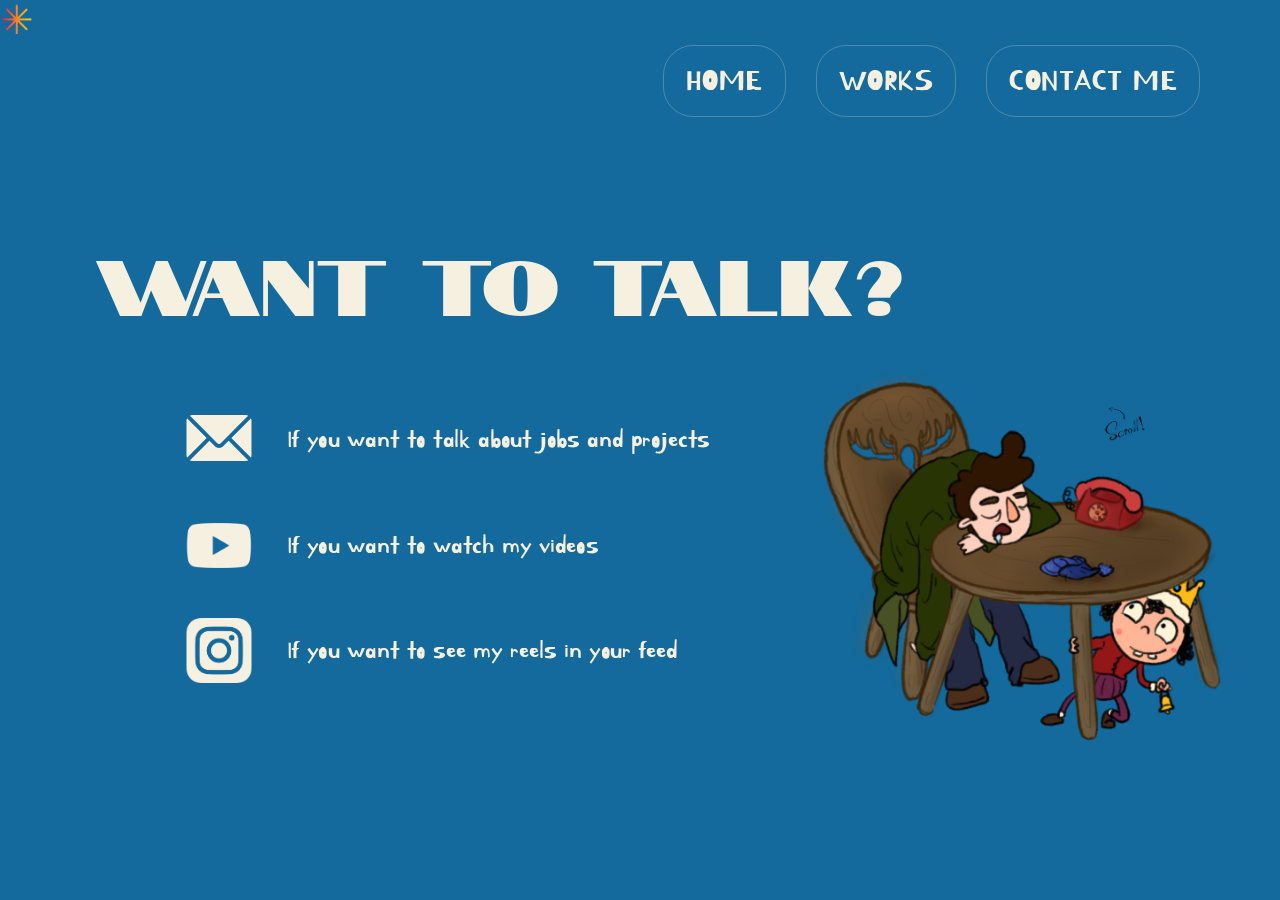
==== contact.html @ eb5c4a9a "PHONEupdate_contact13" ====
<!DOCTYPE html>
<html lang="it">
<head>
    <meta charset="UTF-8">
    <meta name="viewport" content="width=device-width, initial-scale=1.0">
    <title>Contact — Portfolio</title>

    <link rel="stylesheet" href="css/style.css">
    <link href="https://fonts.googleapis.com/css2?family=Notable&family=Kirang+Haerang&display=swap" rel="stylesheet">

    <style>
        body {
            background-color: #146a9c !important;
            color: #f5f0df;
            margin: 0;
            min-height: 100vh;
        }

        .contact-title-container {
            position: absolute;
            top: 15%;
            left: 39%;
            width: 100%;
            transform: translate(-50%, -50%);
            z-index: 5;
        }

        .contact-title {
            position: relative;
            margin: 0;
            width: 100%;
            padding: 0 20px;
            box-sizing: border-box;
            font-family: 'Notable', sans-serif;
            font-size: clamp(54px, 16vw, 156px);
            font-weight: 400;
            line-height: 1.1;
            color: #f5f0df;
            text-align: center;
        }

        body:has(.contact-title-container) #contact-scroll-prompt {
            position: absolute !important;
            left: 58% !important;
            top: 120% !important;
            right: auto !important;
            bottom: auto !important;
            transform: translate(0, 0) !important;
            animation: none !important;
            opacity: 1 !important;
        }

        #phone-animation {
            position: absolute;
            top: 24%;
            left: 48%;
            width: 1700px;
            height: auto;
            z-index: 1;
            pointer-events: none;
        }

        #phone-animation img {
            display: block;
            width: 100%;
            height: auto;
        }

        .contact-list {
            position: absolute;
            top: 41%;
            left: 35%;
            transform: translateX(-50%);
            display: flex;
            flex-direction: column;
            gap: 80px;
            width: fit-content;
            max-width: calc(100% - 40px);
        }

        .contact-item {
            display: flex;
            align-items: center;
            gap: 70px;
            color: #f5f0df;
        }

        .contact-item a {
            display: flex;
            flex-shrink: 0;
            text-decoration: none;
        }

        .contact-item img {
            width: 130px;
            height: 130px;
            object-fit: contain;
            flex-shrink: 0;
            transition: transform 0.2s ease;
        }

        .contact-item a:hover img,
        .contact-item button:hover img {
            transform: scale(1.15);
        }

        .contact-item p {
            margin: 0;
            font-family: 'Kirang Haerang', sans-serif;
            font-size: clamp(42px, 4vw, 66px);
            color: #f5f0df;
        }

        #email-trigger {
            cursor: pointer;
            background: none;
            border: none;
            padding: 0;
            color: inherit;
            font: inherit;
        }

        /* Popup email */
        .email-popup {
            position: fixed;
            top: 50%;
            left: 50%;
            transform: translate(-50%, -50%) scale(0.95);
            width: min(420px, calc(100vw - 40px));
            box-sizing: border-box;
            padding: 28px;
            background: #f5f0df;
            color: #146a9c;
            border: 3px solid #146a9c;
            box-shadow: 8px 8px 0 rgba(0, 0, 0, 0.2);
            z-index: 10000;
            opacity: 0;
            visibility: hidden;
            pointer-events: none;
            transition:
                opacity 0.2s ease,
                transform 0.2s ease,
                visibility 0.2s ease;
        }

        .email-popup.is-open {
            opacity: 1;
            visibility: visible;
            pointer-events: auto;
            transform: translate(-50%, -50%) scale(1);
        }

        .email-popup h2 {
            margin: 0 0 18px;
            font-family: 'Notable', sans-serif;
            font-size: 25px;
            font-weight: 400;
        }

        .email-address {
            display: block;
            margin-bottom: 22px;
            font-family: monospace;
            font-size: clamp(14px, 3.5vw, 17px);
            overflow-wrap: anywhere;
            user-select: text;
        }

        .email-popup-actions {
            display: flex;
            align-items: center;
            gap: 12px;
        }

        .email-copy-button,
        .email-close-button {
            border: 2px solid #146a9c;
            padding: 10px 15px;
            font-family: 'Kirang Haerang', sans-serif;
            font-size: 20px;
            cursor: pointer;
            transition:
                background-color 0.15s ease,
                color 0.15s ease;
        }

        .email-copy-button {
            background: #146a9c;
            color: #f5f0df;
        }

        .email-copy-button:hover {
            background: #f5f0df;
            color: #146a9c;
        }

        .email-close-button {
            background: transparent;
            color: #146a9c;
        }

        .email-close-button:hover {
            background: #146a9c;
            color: #f5f0df;
        }

        .email-copy-status {
            min-height: 20px;
            margin: 14px 0 0;
            font-family: monospace;
            font-size: 12px;
        }

        .email-popup-backdrop {
            position: fixed;
            inset: 0;
            z-index: 9999;
            background: rgba(0, 0, 0, 0.25);
            opacity: 0;
            visibility: hidden;
            pointer-events: none;
            transition:
                opacity 0.2s ease,
                visibility 0.2s ease;
        }

        .email-popup-backdrop.is-open {
            opacity: 1;
            visibility: visible;
            pointer-events: auto;
        }

        /* Selezione del testo */
        * {
            -webkit-user-select: none;
            -moz-user-select: none;
            -ms-user-select: none;
            user-select: none;
        }

        .email-address {
            -webkit-user-select: text;
            -moz-user-select: text;
            -ms-user-select: text;
            user-select: text;
        }

        img {
            -webkit-user-drag: none;
            user-drag: none;
        }

        @media (hover: none), (pointer: coarse) {
            #custom-cursor {
                display: none !important;
            }
        }

        /* MOBILE */
        @media (max-width: 600px) {
            /* Banda indipendente: copre tutta la larghezza dello schermo */
            .mobile-nav-band {
                display: block;
                position: fixed;
                top: 0;
                left: 0;
                width: 100%;
                height: 90px;
                background-color: #146a9c;
                z-index: 999;
                pointer-events: none;
            }

            /* Menu fisso, centrato e leggermente ingrandito */
            .navigation {
                position: fixed;
                top: 16px;
                left: 50%;
                transform: translateX(-50%);
                display: flex;
                justify-content: center;
                align-items: center;
                gap: 10px;
                width: max-content;
                max-width: calc(100% - 20px);
                padding: 4px;
                z-index: 1000;
            }

            .navigation a {
                white-space: nowrap;
                font-size: 1.08em;
                padding: 8px 12px;
            }

            #camera {
                position: relative;
                width: 100%;
                height: auto;
                min-height: 100svh;
                overflow: visible;
                transform: none;
            }

            #scene {
                position: relative;
                width: 100%;
                height: auto;
                min-height: 100svh;
                left: auto;
                top: auto;
                margin: 0;
                transform: none;
                transform-origin: top center;
                overflow: visible;
            }

            #scene main {
                position: relative;
                display: flex;
                flex-direction: column;
                align-items: center;
                width: 100%;
                min-height: 100svh;
                padding-top: 125px;
                box-sizing: border-box;
            }

            .contact-title-container,
            #scene .contact-title-container {
                position: relative;
                top: auto;
                left: auto;
                width: 100%;
                margin: 0;
                transform: none;
                text-align: center;
                box-sizing: border-box;
            }

            .contact-title,
            #scene .contact-title {
                width: 100%;
                margin: 0;
                padding: 0 8px;
                font-size: clamp(58px, 13vw, 82px);
                line-height: 1;
                text-align: center;
                overflow-wrap: anywhere;
                box-sizing: border-box;
            }

            #contact-scroll-prompt {
                display: none !important;
            }

            /* Telefono ingrandito */
            #phone-animation,
            #scene #phone-animation {
                position: relative;
                top: auto;
                left: auto;
                display: block;
                width: 130%;
                max-width: none;
                height: auto;
                margin: 65px auto 20px;
                transform: none;
                pointer-events: auto;
                cursor: pointer;
                z-index: 2;
                flex-shrink: 0;
            }

            #phone-animation img {
                display: block;
                width: 100%;
                height: auto;
            }

            /* Lista dei contatti */
            .contact-list,
            #scene .contact-list {
                position: relative;
                top: auto;
                left: auto;
                right: auto;
                display: flex;
                flex-direction: column;
                align-items: center;
                justify-content: center;
                gap: 85px;
                width: 100%;
                max-width: none;
                margin: 0;
                padding: 55px 16px 100px;
                transform: none;
                text-align: center;
                box-sizing: border-box;
            }

            .contact-list .contact-item,
            #scene .contact-list .contact-item {
                position: relative;
                left: auto;
                right: auto;
                display: flex;
                flex-direction: column;
                align-items: center;
                justify-content: flex-start;
                gap: 22px;
                width: 100%;
                max-width: 100%;
                margin: 0;
                padding: 0;
                transform: none;
                text-align: center;
                box-sizing: border-box;
            }

            .contact-list .contact-item > a,
            .contact-list .contact-item > button,
            #scene .contact-list .contact-item > a,
            #scene .contact-list .contact-item > button {
                position: relative;
                left: auto;
                right: auto;
                display: flex;
                align-items: center;
                justify-content: center;
                width: auto;
                margin: 0 auto;
                padding: 0;
                transform: none;
                flex-shrink: 0;
            }

            /* Icone leggermente ridotte */
            .contact-list .contact-item img,
            #scene .contact-list .contact-item img {
                display: block;
                width: 170px;
                height: 170px;
                max-width: 55vw;
                margin: 0 auto;
                object-fit: contain;
                flex-shrink: 0;
            }

            .contact-list .contact-item p,
            #scene .contact-list .contact-item p {
                position: relative;
                left: auto;
                right: auto;
                display: block;
                width: 100%;
                max-width: 520px;
                margin: 0 auto;
                padding: 0;
                transform: none;
                font-family: 'Kirang Haerang', sans-serif;
                font-size: clamp(40px, 9.5vw, 56px);
                line-height: 1.1;
                text-align: center;
                overflow-wrap: anywhere;
                box-sizing: border-box;
            }

            /* Popup: dimensioni mantenute */
            .email-popup {
                width: min(420px, calc(100vw - 40px));
                padding: 28px;
            }

            .email-popup h2 {
                font-size: 25px;
            }

            .email-copy-button,
            .email-close-button {
                font-size: 20px;
                padding: 10px 15px;
            }

            #custom-cursor {
                display: none !important;
            }
        }

        /* La banda non deve comparire su desktop */
        @media (min-width: 601px) {
            .mobile-nav-band {
                display: none;
            }
        }
    </style>
</head>

<body>
    <div id="camera">
        <div id="scene">
            <main>
                <div class="contact-title-container">
                    <h1 class="contact-title">WANT TO TALK?</h1>

                    <div class="scroll-prompt" id="contact-scroll-prompt">
                        <img src="assets/Scroll/Frame_1.webp" alt="" class="scroll-frame frame-one">
                        <img src="assets/Scroll/Frame_2.webp" alt="" class="scroll-frame frame-two">
                    </div>
                </div>

                <div id="phone-animation">
                    <img src="assets/Phone/Idle/PhoneIdle_01.png" alt="">
                </div>

                <div class="contact-list">
                    <div class="contact-item">
                        <button
                            type="button"
                            id="email-trigger"
                            aria-label="Mostra indirizzo email"
                            aria-haspopup="dialog"
                            aria-controls="email-popup"
                            aria-expanded="false">
                            <img src="images/contact-1.png" alt="Email per lavori e progetti">
                        </button>
                        <p>If you want to talk about jobs and projects</p>
                    </div>

                    <div class="contact-item">
                        <a href="https://www.youtube.com/@humpfrr"
                           target="_blank"
                           rel="noopener noreferrer">
                            <img src="images/contact-2.png" alt="Video">
                        </a>
                        <p>If you want to watch my videos</p>
                    </div>

                    <div class="contact-item">
                        <a href="https://www.instagram.com/humpfrr/"
                           target="_blank"
                           rel="noopener noreferrer">
                            <img src="images/contact-3.png" alt="Reel sui social">
                        </a>
                        <p>If you want to see my reels in your feed</p>
                    </div>
                </div>
            </main>
        </div>
    </div>

    <!-- Sfondo popup -->
    <div class="email-popup-backdrop" id="email-popup-backdrop"></div>

    <!-- Popup email -->
    <section
        class="email-popup"
        id="email-popup"
        role="dialog"
        aria-modal="true"
        aria-labelledby="email-popup-title"
        aria-hidden="true">

        <h2 id="email-popup-title">GET IN TOUCH</h2>

        <span class="email-address" id="email-address">
            cacciapuoti.luke@gmail.com
        </span>

        <div class="email-popup-actions">
            <button type="button" class="email-copy-button" id="email-copy-button">
                COPY
            </button>

            <button type="button" class="email-close-button" id="email-close-button">
                CLOSE
            </button>
        </div>

        <p class="email-copy-status" id="email-copy-status" aria-live="polite"></p>
    </section>

    <!-- Banda mobile indipendente dal menu -->
    <div class="mobile-nav-band" aria-hidden="true"></div>

    <nav class="navigation">
        <a href="index.html">HOME</a>
        <a href="works.html">WORKS</a>
        <a href="contact.html">CONTACT ME</a>
    </nav>

    <div id="custom-cursor" aria-hidden="true">✳</div>

    <script src="./custom-cursor.js"></script>
    <script src="click-sparks.js"></script>
    <script src="js/camera.js"></script>

    <script>
        /* Popup email */
        const emailTrigger = document.querySelector('#email-trigger');
        const emailPopup = document.querySelector('#email-popup');
        const emailBackdrop = document.querySelector('#email-popup-backdrop');
        const emailCopyButton = document.querySelector('#email-copy-button');
        const emailCloseButton = document.querySelector('#email-close-button');
        const emailAddress = document.querySelector('#email-address');
        const emailCopyStatus = document.querySelector('#email-copy-status');

        function openEmailPopup() {
            emailPopup.classList.add('is-open');
            emailBackdrop.classList.add('is-open');

            emailPopup.setAttribute('aria-hidden', 'false');
            emailTrigger.setAttribute('aria-expanded', 'true');

            emailCopyStatus.textContent = '';
            emailCopyButton.focus();
        }

        function closeEmailPopup() {
            emailPopup.classList.remove('is-open');
            emailBackdrop.classList.remove('is-open');

            emailPopup.setAttribute('aria-hidden', 'true');
            emailTrigger.setAttribute('aria-expanded', 'false');

            emailTrigger.focus();
        }

        async function copyEmailAddress() {
            const email = emailAddress.textContent.trim();

            try {
                await navigator.clipboard.writeText(email);
                emailCopyStatus.textContent = 'Email copied!';
            } catch (error) {
                const temporaryInput = document.createElement('textarea');

                temporaryInput.value = email;
                temporaryInput.setAttribute('readonly', '');
                temporaryInput.style.position = 'fixed';
                temporaryInput.style.opacity = '0';

                document.body.appendChild(temporaryInput);
                temporaryInput.select();

                const copied = document.execCommand('copy');
                temporaryInput.remove();

                emailCopyStatus.textContent = copied
                    ? 'Email copied!'
                    : 'Copy failed. Select the email and copy it manually.';
            }
        }

        emailTrigger.addEventListener('click', openEmailPopup);
        emailCloseButton.addEventListener('click', closeEmailPopup);
        emailBackdrop.addEventListener('click', closeEmailPopup);
        emailCopyButton.addEventListener('click', copyEmailAddress);

        document.addEventListener('keydown', event => {
            if (
                event.key === 'Escape' &&
                emailPopup.classList.contains('is-open')
            ) {
                closeEmailPopup();
            }
        });

        /* Animazione telefono */
        const phoneImage = document.querySelector('#phone-animation img');

        const idleFrameCount = 20;
        const scrollFrameCount = 129;
        const idleFrameDuration = 80;
        const scrollFrameDuration = 40;

        let currentIdleFrame = 0;
        let idleInterval = null;
        let scrollInterval = null;

        const idleFrames = [];
        const scrollFrames = [];

        /* Precarica i frame idle */
        for (let i = 1; i <= idleFrameCount; i++) {
            const frame = new Image();
            const frameNumber = String(i).padStart(2, '0');

            frame.src = `assets/Phone/Idle/PhoneIdle_${frameNumber}.png`;
            idleFrames.push(frame);
        }

        /* Precarica i frame scroll */
        for (let i = 1; i <= scrollFrameCount; i++) {
            const frame = new Image();
            const frameNumber = String(i).padStart(3, '0');

            frame.src = `assets/Phone/Scroll/PhoneScroll_${frameNumber}.png`;
            scrollFrames.push(frame);
        }

        function startIdleAnimation() {
            clearInterval(idleInterval);

            currentIdleFrame = 0;
            phoneImage.src = idleFrames[currentIdleFrame].src;

            currentIdleFrame++;

            idleInterval = setInterval(() => {
                phoneImage.src = idleFrames[currentIdleFrame].src;

                currentIdleFrame =
                    (currentIdleFrame + 1) % idleFrameCount;
            }, idleFrameDuration);
        }

        function startScrollAnimation() {
            if (scrollInterval !== null) return;

            clearInterval(idleInterval);
            idleInterval = null;

            let currentScrollFrame = 0;

            phoneImage.src = scrollFrames[currentScrollFrame].src;
            currentScrollFrame++;

            scrollInterval = setInterval(() => {
                if (currentScrollFrame >= scrollFrameCount) {
                    clearInterval(scrollInterval);
                    scrollInterval = null;

                    startIdleAnimation();
                    return;
                }

                phoneImage.src = scrollFrames[currentScrollFrame].src;
                currentScrollFrame++;
            }, scrollFrameDuration);
        }

        /* Il tocco sul telefono avvia l'animazione scroll */
        phoneImage.parentElement.addEventListener('click', () => {
            if (scrollInterval === null) {
                startScrollAnimation();
            }
        });

        /* La rotella avvia l'animazione scroll */
        window.addEventListener('wheel', () => {
            if (scrollInterval === null) {
                startScrollAnimation();
            }
        }, { passive: true });

        /* Avvia idle dopo il caricamento dei frame */
        Promise.all(
            [...idleFrames, ...scrollFrames].map(frame => {
                if (frame.complete && frame.naturalWidth > 0) {
                    return Promise.resolve();
                }

                return new Promise(resolve => {
                    frame.onload = resolve;
                    frame.onerror = resolve;
                });
            })
        ).then(() => {
            if (scrollInterval === null) {
                startIdleAnimation();
            }
        });
    </script>
</body>
</html>
---- css/style.css ----
@import url('https://fonts.googleapis.com/css2?family=DM+Mono:wght@400;500&family=Space+Grotesk:wght@400;500;600;700&display=swap');
@import url('https://fonts.googleapis.com/css2?family=Notable&display=swap');
@import url('https://fonts.googleapis.com/css2?family=DM+Mono:wght@400;500&family=Kirang+Haerang&family=Notable&family=Space+Grotesk:wght@400;500;600;700&display=swap');

:root {
    --background: #f3f0e8;
    --text: #f5f0df;
    --accent: #146a9c;
    --line: rgba(245, 240, 223, 0.25);
    --name-size: clamp(120px, 11vw, 360px);
}

* {
    margin: 0;
    padding: 0;
    box-sizing: border-box;
}

body {
    background: #146a9c !important;
    color: var(--text);
    font-family: 'Space Grotesk', sans-serif;
    min-height: 100vh;
    overflow-x: hidden;
}

/* Menu */

.navigation {
    position: fixed;
    top: 45px;
    right: 80px;
    display: flex;
    justify-content: flex-end;
    align-items: center;
    gap: 30px;
    z-index: 10;
}

.navigation a {
    display: inline-block;
    color: var(--text);
    text-decoration: none;
    font-family: 'Kirang Haerang', cursive;
    font-size: 32px;
    text-transform: uppercase;
    letter-spacing: 0.5px;
    padding: 15px 22px;
    border: 1px solid var(--line);
    border-radius: 30px;
    transition: background-color 0.2s, color 0.2s;
}

.navigation a:hover {
    background: var(--text);
    color: #146a9c;
}

/* Home layout */

.hero {
    min-height: 100svh;
    position: relative;
    display: grid;
    grid-template-columns: minmax(0, auto) 180px;
    align-content: center;
    align-items: end;
    justify-content: start;
    gap: 35px;
    padding: 160px 5% 110px;
}

.hero h1 {
    font-size: var(--name-size);
    font-weight: 700;
    letter-spacing: -0.02em;
    line-height: 0.8;
    text-transform: uppercase;
    position: relative;
    z-index: 1;
}

.tagline {
    font-family: 'Kirang Haerang', cursive;
    max-width: 320px;
    font-size: 42px;
    font-weight: 500;
    line-height: 1.3;
    padding-bottom: 5px;
    position: relative;
    top: 230px;
    font-style: italic;
}

/* Decorative elements */

.hero::before {
    font-family: 'Kirang Haerang', cursive;
    content: "2D ANIMATION  /  STORYBOARD";
    position: absolute;
    top: 470px;
    left: 5.5%;
    font-family: 'DM Mono', monospace;
    font-size: 48px;
    letter-spacing: 1px;
}

/* Mobile */

@media (max-width: 700px) {
    .navigation {
        top: 25px;
        left: 5%;
        right: 5%;
        justify-content: flex-start;
        gap: 6px;
    }

    .navigation a {
        padding: 10px 12px;
        font-size: 10px;
    }

    .hero {
        grid-template-columns: 1fr;
        align-content: center;
        align-items: start;
        gap: 25px;
        padding: 140px 5% 100px;
    }

    .hero h1 {
        font-size: clamp(60px, 11vw, 180px);
        letter-spacing: -0.02em;
        overflow-wrap: anywhere;
    }

    .tagline {
        font-size: 16px;
        margin-left: 5px;
    }

    .hero::before {
        top: 100px;
        font-size: 16px;
    }

    .hero::after {
        bottom: 60px;
    }

    body::after {
        bottom: 25px;
        font-size: 9px;
    }
}

/* Entrance animations */

body {
    animation: backgroundFade 0.8s ease both;
}

.tagline {
    opacity: 0;
    animation: fadeInUp 0.8s ease 1.3s both;
}

.hero::before {
    opacity: 0;
    animation: fadeIn 0.8s ease 1.6s both;
}

.hero::after {
    transform: scaleX(0);
    transform-origin: left;
    animation: lineReveal 0.8s ease 2s both;
}

/* Animation definitions */

@keyframes backgroundFade {
    from {
        background-color: transparent;
    }
    to {
        background-color: var(--background);
    }
}

@keyframes fadeIn {
    from {
        opacity: 0;
    }
    to {
        opacity: 1;
    }
}

@keyframes fadeInUp {
    from {
        opacity: 0;
        transform: translateY(20px);
    }
    to {
        opacity: 1;
        transform: translateY(0);
    }
}

@keyframes lineReveal {
    from {
        transform: scaleX(0);
    }
    to {
        transform: scaleX(1);
    }
}

/* Accessibility: reduce motion if requested */

@media (prefers-reduced-motion: reduce) {
    body,
    .hero h1,
    .tagline,
    .navigation,
    .hero::before,
    .hero::after {
        animation: none;
        opacity: 1;
        transform: none;
    }
}

/* Layered name animation */

.name-stack {
    position: relative;
    width: fit-content;
    animation: nameBlockEnter 0.8s ease-in both;
}

@keyframes nameBlockEnter {
    from {
        transform: translate(-8px, 8px);
    }
    to {
        transform: translate(0, 0);
    }
}

/* Original name */

.hero .name-stack .original-name {
    font-family: 'Notable', sans-serif;
    position: relative;
    z-index: 5;
    opacity: 0;
    animation: originalAppear 0.8s ease 0.5s both;
}

/* Copies */

.name-copy {
    font-family: 'Notable', sans-serif;
    position: absolute;
    left: 0;
    bottom: 0;
    width: max-content;
    font-size: var(--name-size);
    font-weight: 700;
    letter-spacing: -0.02em;
    line-height: 0.8;
    text-transform: uppercase;
    white-space: normal;
    pointer-events: none;
    opacity: 0;
    animation:
        copyAppear 0.8s ease 0.8s both,
        copiesDisappear 0.8s ease 2.2s forwards;
}

.copy-3 {
    z-index: 3;
    transform: translate(-32px, 32px);
    animation-delay: 0.1s, 0.7s;
    --copy-opacity: 0.25;
    color: #4d91b5;
}

.copy-4 {
    z-index: 4;
    transform: translate(-16px, 16px);
    animation-delay: 0.3s, 0.9s;
    --copy-opacity: 0.55;
    color: #a4c6d8;
}

@keyframes copyAppear {
    from {
        opacity: 0;
    }
    to {
        opacity: var(--copy-opacity);
    }
}

@keyframes originalAppear {
    from {
        opacity: 0;
    }
    to {
        opacity: 1;
    }
}

@keyframes copiesDisappear {
    to {
        opacity: 0;
    }
}



/* Tempi delle animazioni: modificabili */

:root {
    /* Durata di un giro completo */
    --restart-grande: 100s;
    --restart-medio: 80s;
    --restart-piccolo: 65s;

    /* Ritardo iniziale prima della prima rotazione */
    --ritardo-grande: 3s;
    --ritardo-medio: 8s;
    --ritardo-piccolo: 5s;

    /* Tempo prima del riavvio forzato */
    --timer-grande: 74s;
    --timer-medio: 80s;
    --timer-piccolo: 65s;

}

/* Cerchi sfondo */

.circles-background {
    position: fixed;
    inset: 0;
    overflow: hidden;
    pointer-events: none;
    z-index: 0;
}

/* Contenitori */

.circle-entry {
    position: absolute;
    inset: 0;
    pointer-events: none;
}

/* Cerchio grande: parte dal basso a sinistra */

.circle-large {
    position: absolute;
    left: 0;
    bottom: 0;
    width: 30vmax;
    aspect-ratio: 1;
    border-radius: 50%;

    transform-origin: 70% -100%;

    background: #ffb24ec9;

    animation: rotateLarge var(--restart-grande) linear
        var(--ritardo-grande) infinite;
}

/* Cerchio medio: parte dall'alto */

.circle-medium {
    position: absolute;
    left: 0;
    bottom: 0;
    width: 28vmax;
    aspect-ratio: 1;
    border-radius: 50%;
    transform-origin: -30% 60%;
    background: #7fe962a1;

    animation: rotateMedium var(--restart-medio) linear
        var(--ritardo-medio) infinite;
}

/* Cerchio piccolo: parte dall'alto a destra */

.circle-small {
    position: absolute;
    left: 0;
    bottom: 0;
    width: 20vmax;
    aspect-ratio: 1;
    border-radius: 50%;
    transform-origin: 40% 130%;
    background: #ff83d4a2;

    animation: rotateSmall var(--restart-piccolo) linear
        var(--ritardo-piccolo) infinite;
}

/* Posizioni iniziali + parallasse */

.entry-large {
    transform: translate(
        calc(0vw + var(--parallax-x, 0px)),
        calc(100vh + var(--parallax-y, 0px))
    );
}

.entry-medium {
    transform: translate(
        calc(0px + var(--parallax-x, 0px)),
        calc(-100vh + var(--parallax-y, 0px))
    );
}

.entry-small {
    transform: translate(
        calc(90vw + var(--parallax-x, 0px)),
        calc(-90vh + var(--parallax-y, 0px))
    );
}

/* Rotazioni continue */

@keyframes rotateLarge {
    from { transform: rotate(0deg); }
    to   { transform: rotate(-360deg); }
}

@keyframes rotateMedium {
    from { transform: rotate(0deg); }
    to   { transform: rotate(360deg); }
}

@keyframes rotateSmall {
    from { transform: rotate(0deg); }
    to   { transform: rotate(360deg); }
}

/* Contenuti in primo piano */

.navigation {
    position: fixed;
    z-index: 10;
}

.hero {
    position: relative;
    z-index: 1;
}

/* Movimento ridotto */

@media (prefers-reduced-motion: reduce) {
    .circle-large,
    .circle-medium,
    .circle-small {
        animation: none;
    }
}

.hero::before {
    font-family: 'Kirang Haerang', cursive;
}


/* Profondità e ombre in Overlay */

.circle-large,
.circle-medium,
.circle-small {
    isolation: isolate;
}

/* Livello dedicato alle ombre */
.circle-large::after,
.circle-medium::after,
.circle-small::after {
    content: "";
    position: absolute;
    inset: 0;
    border-radius: 50%;
    pointer-events: none;
    box-shadow:
        inset 0 0 70px 30px rgba(0, 0, 0, 0.38),
        inset 0 0 18px 6px rgba(0, 0, 0, 0.22);
    mix-blend-mode: overlay;
}

/* CERCHIO GRANDE — wireframe sferico */
.circle-large {
      background-image:
        /* Meridiani */
        repeating-radial-gradient(
            ellipse 50% 100% at 50% 50%,
            transparent 0,
            transparent 18px,
            rgba(255, 255, 255, 0.2) 19px,
            transparent 20px
        ),
        /* Paralleli */
        repeating-radial-gradient(
            ellipse 100% 50% at 50% 50%,
            transparent 0,
            transparent 18px,
            rgba(255, 255, 255, 0.2) 19px,
            transparent 20px
        );

    background-size: 100% 100%;
}

/* CERCHIO MEDIO — cerchi concentrici */
.circle-medium {
    background-image: repeating-radial-gradient(
        circle at 50% 50%,
        transparent 0,
        transparent 18px,
        rgba(255, 255, 255, 0.22) 19px,
        transparent 20px
    );
    background-size: 100% 100%;
}

/* CERCHIO PICCOLO — pois */
.circle-small {
    background-image: radial-gradient(
        circle,
        rgba(255, 255, 255, 0.25) 1.5px,
        transparent 2px
    );
    background-size: 12px 12px;
}



/* Glow colorato per ogni cerchio */
.circle-large {
    filter:
        drop-shadow(0 0 18px rgba(255, 233, 146, 0.55))
        drop-shadow(0 0 38px rgba(255, 247, 211, 0.616));
}

.circle-medium {
    filter:
        drop-shadow(0 0 18px rgba(147, 223, 126, 0.55))
        drop-shadow(0 0 38px rgba(147, 223, 126, 0.30));
}

.circle-small {
    filter:
        drop-shadow(0 0 18px rgba(228, 158, 203, 0.55))
        drop-shadow(0 0 38px rgba(228, 158, 203, 0.30));
}


/* Il contenitore del cerchio piccolo parte invisibile */
.entry-small {
    visibility: hidden;
    animation: revealSmallCircle 0s steps(1, end) 12s forwards;
}

@keyframes revealSmallCircle {
    to {
        visibility: visible;
    }
}



/* ==============================
   PERSONAGGIO INTERATTIVO
   ============================== */

#character {
    position: fixed;
    z-index: 20;

    width: min(260px, 26vw);
    aspect-ratio: 1 / 1;
    height: auto;

    left: 37%;
    right: auto;
    top: 650vh;

    transform: translateY(-50%);

    overflow: visible;
    pointer-events: none;
    will-change: top;
}

/* Tutte le parti mantengono il canvas originale */
#character .part {
    position: absolute;
    inset: 0;

    width: 100%;
    height: 100%;

    transform-box: border-box;
    transform-origin: 50% 50%;

    overflow: visible;
    pointer-events: none;
    will-change: transform;
}

/* Immagini sovrapposte senza spostamenti */
#character .part > img {
    display: block;
    position: absolute;
    inset: 0;

    width: 100%;
    height: 100%;

    object-fit: fill;
    max-width: none;
    margin: 0;
    padding: 0;

    pointer-events: none;
}

/* ==============================
   PUNTI DI ROTAZIONE
   Coordinate originali: 3600 × 3600
   ============================== */

/* Braccia superiori: spalle */
#character .arm-left-upper {
    transform-origin: 43.0556% 29.4444%;
}

#character .arm-right-upper {
    transform-origin: 53.3333% 29.1667%;
}

/* Avambracci: gomiti */
#character .arm-left-lower {
    transform-origin: 32.6389% 35.8333%;
}

#character .arm-right-lower {
    transform-origin: 65% 35.5556%;
}

/* Cosce: anche */
#character .leg-left-upper {
    transform-origin: 43.6111% 50.8333%;
}

#character .leg-right-upper {
    transform-origin: 53.6111% 51.3889%;
}

/* Gambe inferiori: ginocchia */
#character .leg-left-lower {
    transform-origin: 32.7778% 63.1944%;
}

#character .leg-right-lower {
    transform-origin: 65.5556% 62.7778%;
}

/* ==============================
   TESTA
   ============================== */

#character .head {
    transform-origin: 50% 29%;
}

#character .head-moving {
    display: none;
}

#character.is-moving .head-idle {
    display: none;
}

#character.is-moving .head-moving {
    display: block;
}

/* ==============================
   SCHERMI PICCOLI
   ============================== */

@media (max-width: 600px) {
    #character {
        width: min(240px, 55vw);
        left: 42%;
        right: auto;
    }
}

#character {
    opacity: 0;
    visibility: hidden;
    animation: characterFadeIn 1.2s ease forwards;
    animation-delay: 0.7s; /* Modifica questo valore */
}

@keyframes characterFadeIn {
    from {
        opacity: 0;
        visibility: hidden;
    }
    to {
        opacity: 1;
        visibility: visible;
    }
}

/* ==============================
   EFFETTO CLICK SPARK
   ============================== */

.click-spark {
    position: fixed;
    width: 7px;
    height: 7px;
    border-radius: 50%;
    pointer-events: none;
    z-index: 999999;
    animation: sparkBurst 450ms ease-out forwards;
}

@keyframes sparkBurst {
    from {
        opacity: 1;
        transform: translate(-50%, -50%) scale(1);
    }
    to {
        opacity: 0;
        transform: translate(
            calc(-50% + var(--move-x)),
            calc(-50% + var(--move-y))
        ) scale(0);
    }
}


/* CURSORE PERSONALIZZATO */
@media (hover: hover) and (pointer: fine) {
        html,
        body,
        body * {
            cursor: none !important;
        }
    }

#custom-cursor {
    display: block !important;
    position: fixed;
    top: 0;
    left: 0;
    z-index: 2147483647;

    font-family: Arial, sans-serif;
    font-size: 40px;
    line-height: 1;

    background: linear-gradient(
        90deg,
        #ff004c,
        #ff9f1c,
        #fff000,
        #39ff14,
        #e65bff,
        #ff004c
    );
    background-size: 300% 100%;
    color: transparent;
    -webkit-background-clip: text;
    background-clip: text;

    pointer-events: none;
    user-select: none;

    animation:
        cursor-gradient 3s linear infinite;
}

@keyframes cursor-gradient {
    from { background-position: 0% 50%; }
    to { background-position: 300% 50%; }
}

@keyframes cursor-spin {
    from { rotate: 0deg; }
    to { rotate: 360deg; }
}

#custom-cursor {
    transition: scale 180ms ease;
}

.tagline {
    transition: transform 200ms ease;
    transform-origin: center;
}

.tagline:hover {
    transform: scale(1.08);
}

p.tagline {
    display: inline-block;
    transition: scale 200ms ease;
}

p.tagline:hover {
    scale: 1.15;
}

#camera {
    position: relative;
    width: 100%;
    min-height: 100vh;
    transform: scale(1.06);
    transform-origin: center center;
    will-change: transform;
}

#character {
    transition: scale 200ms ease;
    scale: 1;
    transform-origin: center -30%;
}

#character.cursor-over {
    scale: 0.9;
}


/* Indicazione Scroll sotto al nome */

.scroll-prompt {
    position: absolute;
    left: 5%;
    top: calc(50% + 150px);
    display: flex;
    align-items: center;
    gap: 8px;

    font-family: 'Kirang Haerang', cursive;
    font-size: 16px;
    color: var(--text);

    opacity: 0;
    animation: scrollPromptFade 0.8s ease 2.8s forwards;
}

.scroll-frame {
    width: 104px;
    height: 104px;
    object-fit: contain;
    grid-area: 1 / 1;
}

.scroll-prompt {
    display: grid;
    grid-template-columns: 32px auto;
}

.scroll-prompt span {
    grid-column: 120;
    grid-row: 15;
}

.frame-one,
.frame-two {
    grid-column: 120;
    grid-row: 15;
}

.frame-one {
    animation: frameOne 0.5s steps(1, end) 3.6s infinite;
}

.frame-two {
    animation: frameTwo 0.5s steps(1, end) 3.6s infinite;
    opacity: 0;
}

@keyframes scrollPromptFade {
    to { opacity: 1; }
}

@keyframes frameOne {
    0%, 49.9% { opacity: 1; }
    50%, 100% { opacity: 0; }
}

@keyframes frameTwo {
    0%, 49.9% { opacity: 0; }
    50%, 100% { opacity: 1; }
}


/* ==========================================================
   SCENA A PROPORZIONI FISSE
   Sistema di coordinate: 2560 × 986
   Il ridimensionamento uniforme verrà gestito da camera.js.
   ========================================================== */

#camera {
    position: relative;
    width: 100vw;
    height: 100vh;
    min-height: 0;
    overflow: hidden;
    transform: none;
}

#scene {
    position: absolute;
    width: 2560px;
    height: 986px;
    left: 50%;
    top: 50%;
    margin-left: -1280px;
    margin-top: -493px;
    transform-origin: center center;
}

/* Sfondo della scena */

#scene .circles-background {
    position: absolute;
    inset: 0;
    width: 2560px;
    height: 986px;
}

/* Composizione principale */

#scene .hero {
    width: 2560px;
    min-height: 986px;
    height: 986px;
    padding: 160px 128px 110px;
    grid-template-columns: minmax(0, auto) 180px;
    align-content: center;
    align-items: end;
    justify-content: start;
    gap: 35px;
}

#scene .hero h1,
#scene .name-copy {
    font-size: 281.6px;
}

#scene .tagline {
    font-size: 42px;
    top: 230px;
    margin-left: 0;
    max-width: 320px;
}

#scene .hero::before {
    top: 470px;
    left: 140.8px;
    font-size: 48px;
}

/* Cerchi: dimensioni e posizioni espresse
   nel sistema di coordinate della scena */

#scene .circle-large {
    width: 768px;
}

#scene .circle-medium {
    width: 716.8px;
}

#scene .circle-small {
    width: 512px;
}

#scene .entry-large {
    transform: translate(
        var(--parallax-x, 0px),
        calc(986px + var(--parallax-y, 0px))
    );
}

#scene .entry-medium {
    transform: translate(
        var(--parallax-x, 0px),
        calc(-1500px + var(--parallax-y, 0px))
    );
}

#scene .entry-small {
    transform: translate(
        calc(2304px + var(--parallax-x, 0px)),
        calc(-887.4px + var(--parallax-y, 0px))
    );
}

/* Personaggio: appartiene alla scena,
   non al viewport del browser */

#scene #character {
    position: absolute;
    width: 260px;
    height: 260px;
    left: 947.2px;
    right: auto;
}

/* Prompt di scroll */

#scene .scroll-prompt {
    left: 128px;
    top: 643px;
}

/* Evita che la media query mobile originale
   modifichi la composizione interna della scena */

@media (max-width: 700px) {
    #scene .hero {
        grid-template-columns: minmax(0, auto) 180px;
        align-content: center;
        align-items: end;
        gap: 35px;
        padding: 160px 128px 110px;
    }

    #scene .hero h1 {
        font-size: 281.6px;
        overflow-wrap: normal;
    }

    #scene .tagline {
        font-size: 42px;
        margin-left: 0;
    }

    #scene .hero::before {
        top: 470px;
        font-size: 48px;
    }
}


#scene {
    width: 2560px;
    height: 986px;
    transform-origin: center center;
}


#scene .circles-background {
    overflow: visible;
}


#scene .hero {
    position: relative;
}

#scene .hero::before {
    top: auto;
    bottom: auto;
    left: 10;
    transform: translateY(-1100%);
}


#scene .name-stack {
    position: relative;
}


#scene .name-stack #character {
    position: absolute;
    top: calc(86.3% + var(--character-scroll-y, 0px));
    left: 35.6%;
    right: auto;
    margin-top: 0;
}

/* Prevent text and element selection */
* {
    -webkit-user-select: none;
    -moz-user-select: none;
    -ms-user-select: none;
    user-select: none;
}

/* Prevent images from being dragged */
img {
    -webkit-user-drag: none;
    user-drag: none;
}
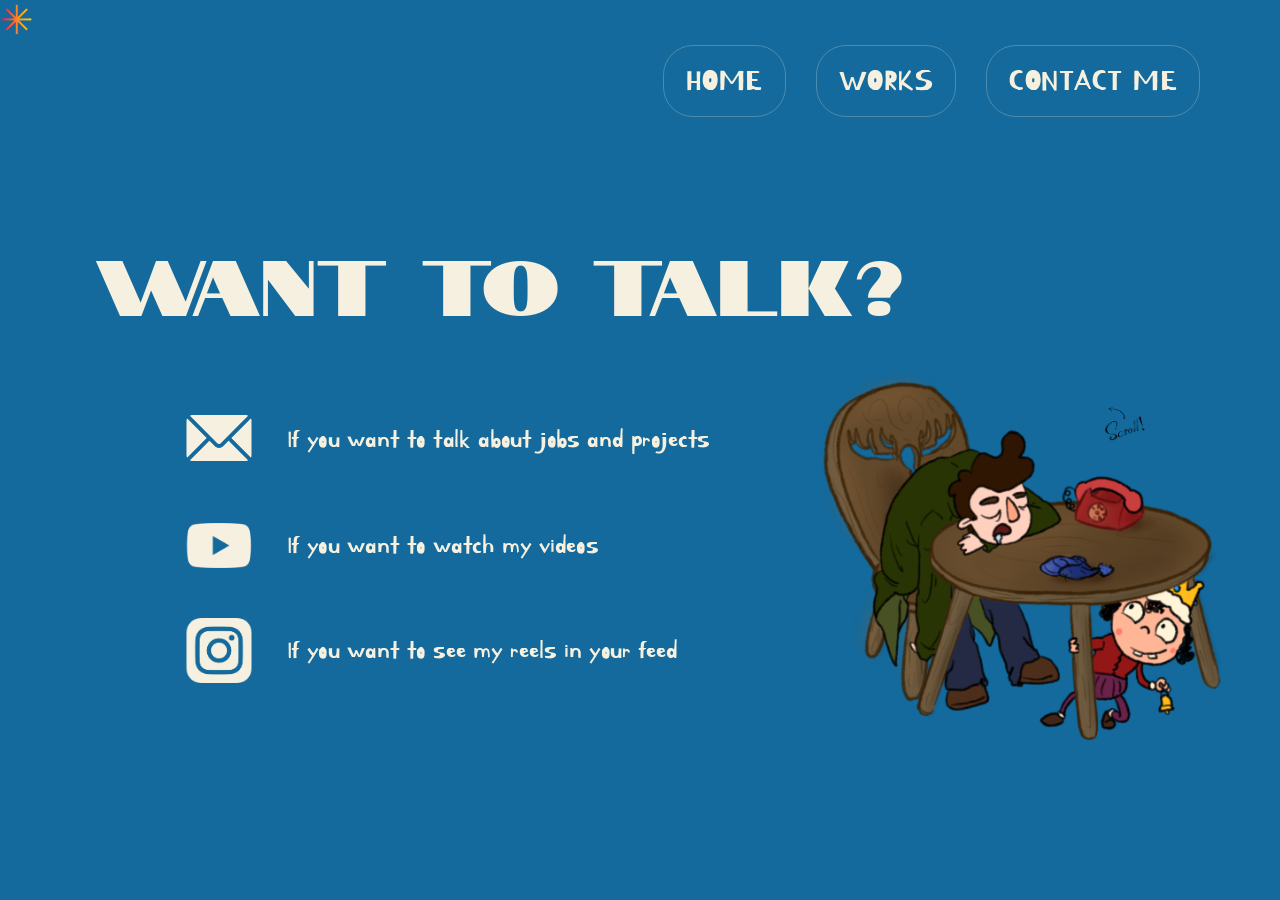
==== commit 645c708a: "PHONEupdate_contactAllineamento2" ====
--- a/contact.html
+++ b/contact.html
@@ -355,21 +355,17 @@
             }
 
             /* Telefono ingrandito */
-            #phone-animation,
-            #scene #phone-animation {
-                position: relative;
-                top: auto;
-                left: auto;
-                display: block;
+            #phone-animation {
+                position: absolute;
+                left: 50%;
+                top: 100%;
                 width: 130%;
                 max-width: none;
                 height: auto;
-                margin: 65px auto 20px;
-                transform: none;
+                margin: 0;
+                transform: translateX(-50%);
                 pointer-events: auto;
-                cursor: pointer;
                 z-index: 2;
-                flex-shrink: 0;
             }
 
             #phone-animation img {
@@ -507,10 +503,10 @@
                         <img src="assets/Scroll/Frame_1.webp" alt="" class="scroll-frame frame-one">
                         <img src="assets/Scroll/Frame_2.webp" alt="" class="scroll-frame frame-two">
                     </div>
-                </div>
-
-                <div id="phone-animation">
-                    <img src="assets/Phone/Idle/PhoneIdle_01.png" alt="">
+
+                    <div id="phone-animation">
+                        <img src="assets/Phone/Idle/PhoneIdle_01.png" alt="">
+                    </div>
                 </div>
 
                 <div class="contact-list">
@@ -666,6 +662,29 @@
             }
         });
 
+        /* Posiziona il telefono rispetto al titolo solo su mobile.
+           Su desktop lo mantiene come elemento separato della scena. */
+        const phoneAnimation = document.querySelector('#phone-animation');
+        const contactTitleContainer = document.querySelector('.contact-title-container');
+        const contactMain = document.querySelector('#scene main');
+        const contactList = document.querySelector('.contact-list');
+        const mobileContactLayout = window.matchMedia('(max-width: 600px)');
+
+        function updatePhonePlacement() {
+            if (!phoneAnimation || !contactTitleContainer || !contactMain || !contactList) return;
+
+            if (mobileContactLayout.matches) {
+                if (phoneAnimation.parentElement !== contactTitleContainer) {
+                    contactTitleContainer.appendChild(phoneAnimation);
+                }
+            } else if (phoneAnimation.parentElement !== contactMain) {
+                contactMain.insertBefore(phoneAnimation, contactList);
+            }
+        }
+
+        updatePhonePlacement();
+        mobileContactLayout.addEventListener('change', updatePhonePlacement);
+
         /* Animazione telefono */
         const phoneImage = document.querySelector('#phone-animation img');
 
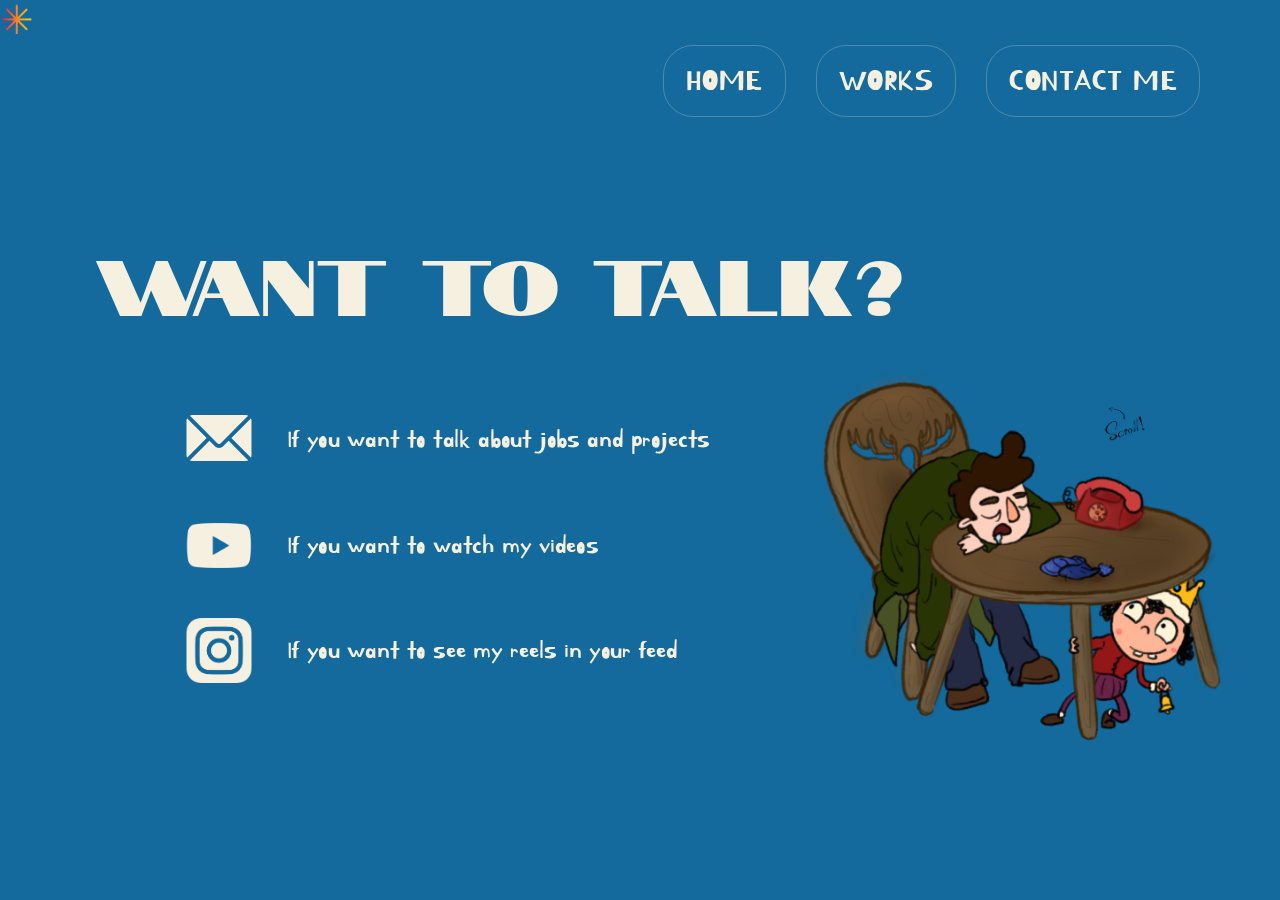
==== commit da4096af: "PHONEupdate_contactAllineamento3" ====
--- a/contact.html
+++ b/contact.html
@@ -356,14 +356,14 @@
 
             /* Telefono ingrandito */
             #phone-animation {
-                position: absolute;
-                left: 50%;
-                top: 100%;
+                position: relative;
+                top: auto;
+                left: auto;
                 width: 130%;
                 max-width: none;
                 height: auto;
-                margin: 0;
-                transform: translateX(-50%);
+                margin: 20px 0 0 -15%;
+                transform: none;
                 pointer-events: auto;
                 z-index: 2;
             }
@@ -389,7 +389,7 @@
                 width: 100%;
                 max-width: none;
                 margin: 0;
-                padding: 55px 16px 100px;
+                padding: 0 16px 100px;
                 transform: none;
                 text-align: center;
                 box-sizing: border-box;
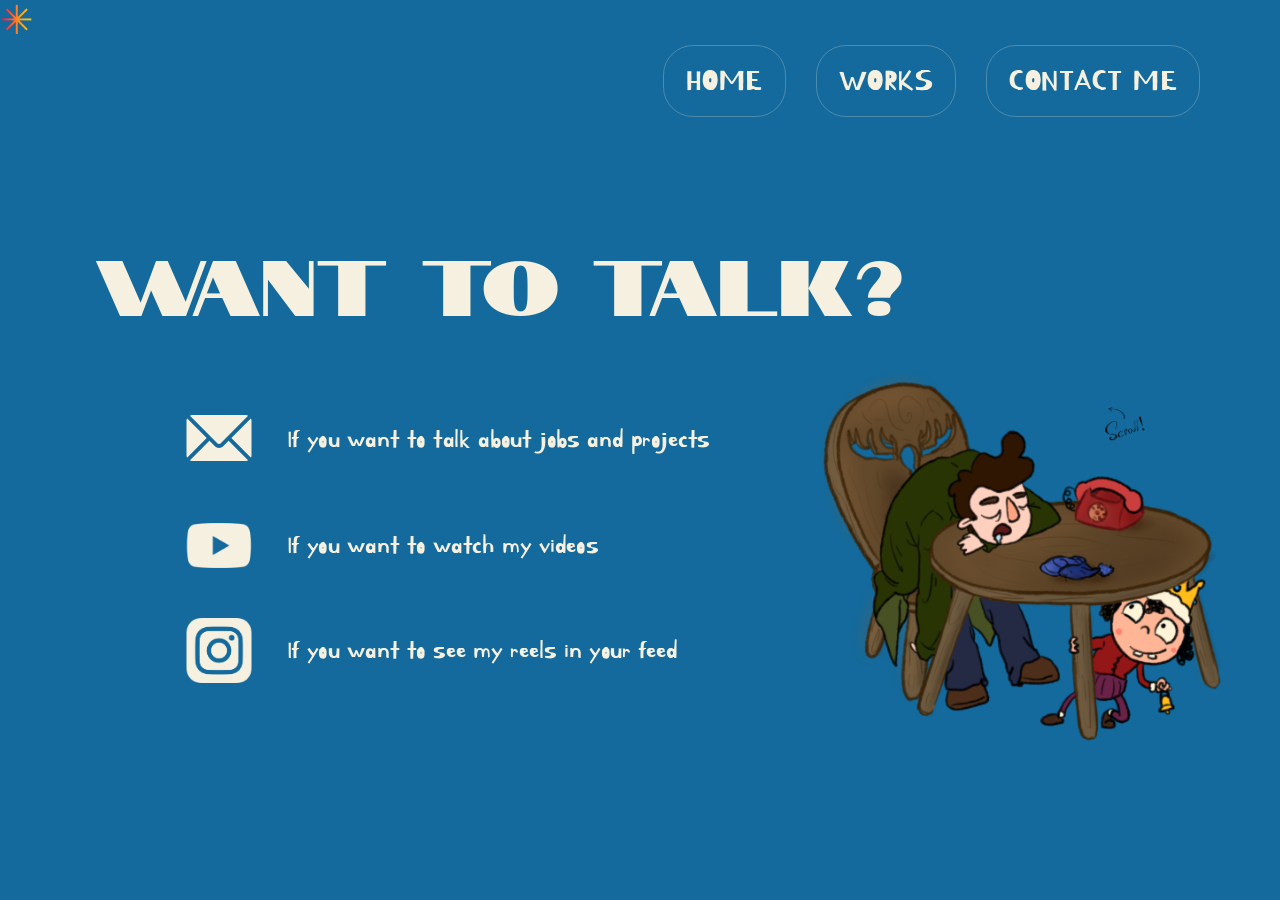
==== commit 989d5702: "PHONEupdate_home31" ====
--- a/contact.html
+++ b/contact.html
@@ -388,7 +388,7 @@
                 gap: 85px;
                 width: 100%;
                 max-width: none;
-                margin: 0;
+                margin: 50px 0 0;
                 padding: 0 16px 100px;
                 transform: none;
                 text-align: center;
@@ -488,6 +488,37 @@
             .mobile-nav-band {
                 display: none;
             }
+
+            @media (max-width: 600px) {
+        #scroll-prompt,
+        .scroll-prompt,
+        #custom-cursor {
+            display: none !important;
+        }
+    }
+        }
+
+        @media (max-width: 600px) {
+            .navigation {
+                position: fixed;
+                top: 16px;
+                left: 50%;
+                transform: translateX(-50%);
+                display: flex;
+                justify-content: center;
+                align-items: center;
+                gap: 10px;
+                width: max-content;
+                max-width: calc(100% - 20px);
+                padding: 4px;
+                z-index: 1000;
+            }
+
+            .navigation a {
+                white-space: nowrap;
+                font-size: 1.08em;
+                padding: 8px 12px;
+            }
         }
     </style>
 </head>
@@ -518,7 +549,7 @@
                             aria-haspopup="dialog"
                             aria-controls="email-popup"
                             aria-expanded="false">
-                            <img src="images/contact-1.png" alt="Email per lavori e progetti">
+                            <img src="images/contact-1.webp" alt="Email per lavori e progetti">
                         </button>
                         <p>If you want to talk about jobs and projects</p>
                     </div>
@@ -527,7 +558,7 @@
                         <a href="https://www.youtube.com/@humpfrr"
                            target="_blank"
                            rel="noopener noreferrer">
-                            <img src="images/contact-2.png" alt="Video">
+                            <img src="images/contact-2.webp" alt="Video">
                         </a>
                         <p>If you want to watch my videos</p>
                     </div>
@@ -536,7 +567,7 @@
                         <a href="https://www.instagram.com/humpfrr/"
                            target="_blank"
                            rel="noopener noreferrer">
-                            <img src="images/contact-3.png" alt="Reel sui social">
+                            <img src="images/contact-3.webp" alt="Reel sui social">
                         </a>
                         <p>If you want to see my reels in your feed</p>
                     </div>
--- a/css/style.css
+++ b/css/style.css
@@ -1,7 +1,6 @@
-
 @import url('https://fonts.googleapis.com/css2?family=DM+Mono:wght@400;500&family=Space+Grotesk:wght@400;500;600;700&display=swap');
 @import url('https://fonts.googleapis.com/css2?family=Notable&display=swap');
-@import url('https://fonts.googleapis.com/css2?family=DM+Mono:wght@400;500&family=Kirang+Haerang&family=Notable&family=Space+Grotesk:wght@400;500;600;700&display=swap');
+@import url('https://fonts.googleapis.com/css2?family=Kirang+Haerang&display=swap');
 
 :root {
     --background: #f3f0e8;
@@ -9,12 +8,31 @@
     --accent: #146a9c;
     --line: rgba(245, 240, 223, 0.25);
     --name-size: clamp(120px, 11vw, 360px);
+
+    /* Tempi delle animazioni */
+    --restart-grande: 100s;
+    --restart-medio: 80s;
+    --restart-piccolo: 65s;
+
+    /* Ritardi iniziali */
+    --ritardo-grande: 3s;
+    --ritardo-medio: 8s;
+    --ritardo-piccolo: 5s;
+
+    /* Tempi prima del riavvio */
+    --timer-grande: 74s;
+    --timer-medio: 80s;
+    --timer-piccolo: 65s;
 }
 
 * {
     margin: 0;
     padding: 0;
     box-sizing: border-box;
+    -webkit-user-select: none;
+    -moz-user-select: none;
+    -ms-user-select: none;
+    user-select: none;
 }
 
 body {
@@ -23,9 +41,12 @@
     font-family: 'Space Grotesk', sans-serif;
     min-height: 100vh;
     overflow-x: hidden;
-}
-
-/* Menu */
+    animation: backgroundFade 0.8s ease both;
+}
+
+/* ==============================
+   MENU DI NAVIGAZIONE
+   ============================== */
 
 .navigation {
     position: fixed;
@@ -57,7 +78,9 @@
     color: #146a9c;
 }
 
-/* Home layout */
+/* ==============================
+   HOME
+   ============================== */
 
 .hero {
     min-height: 100svh;
@@ -81,160 +104,6 @@
     z-index: 1;
 }
 
-.tagline {
-    font-family: 'Kirang Haerang', cursive;
-    max-width: 320px;
-    font-size: 42px;
-    font-weight: 500;
-    line-height: 1.3;
-    padding-bottom: 5px;
-    position: relative;
-    top: 230px;
-    font-style: italic;
-}
-
-/* Decorative elements */
-
-.hero::before {
-    font-family: 'Kirang Haerang', cursive;
-    content: "2D ANIMATION  /  STORYBOARD";
-    position: absolute;
-    top: 470px;
-    left: 5.5%;
-    font-family: 'DM Mono', monospace;
-    font-size: 48px;
-    letter-spacing: 1px;
-}
-
-/* Mobile */
-
-@media (max-width: 700px) {
-    .navigation {
-        top: 25px;
-        left: 5%;
-        right: 5%;
-        justify-content: flex-start;
-        gap: 6px;
-    }
-
-    .navigation a {
-        padding: 10px 12px;
-        font-size: 10px;
-    }
-
-    .hero {
-        grid-template-columns: 1fr;
-        align-content: center;
-        align-items: start;
-        gap: 25px;
-        padding: 140px 5% 100px;
-    }
-
-    .hero h1 {
-        font-size: clamp(60px, 11vw, 180px);
-        letter-spacing: -0.02em;
-        overflow-wrap: anywhere;
-    }
-
-    .tagline {
-        font-size: 16px;
-        margin-left: 5px;
-    }
-
-    .hero::before {
-        top: 100px;
-        font-size: 16px;
-    }
-
-    .hero::after {
-        bottom: 60px;
-    }
-
-    body::after {
-        bottom: 25px;
-        font-size: 9px;
-    }
-}
-
-/* Entrance animations */
-
-body {
-    animation: backgroundFade 0.8s ease both;
-}
-
-.tagline {
-    opacity: 0;
-    animation: fadeInUp 0.8s ease 1.3s both;
-}
-
-.hero::before {
-    opacity: 0;
-    animation: fadeIn 0.8s ease 1.6s both;
-}
-
-.hero::after {
-    transform: scaleX(0);
-    transform-origin: left;
-    animation: lineReveal 0.8s ease 2s both;
-}
-
-/* Animation definitions */
-
-@keyframes backgroundFade {
-    from {
-        background-color: transparent;
-    }
-    to {
-        background-color: var(--background);
-    }
-}
-
-@keyframes fadeIn {
-    from {
-        opacity: 0;
-    }
-    to {
-        opacity: 1;
-    }
-}
-
-@keyframes fadeInUp {
-    from {
-        opacity: 0;
-        transform: translateY(20px);
-    }
-    to {
-        opacity: 1;
-        transform: translateY(0);
-    }
-}
-
-@keyframes lineReveal {
-    from {
-        transform: scaleX(0);
-    }
-    to {
-        transform: scaleX(1);
-    }
-}
-
-/* Accessibility: reduce motion if requested */
-
-@media (prefers-reduced-motion: reduce) {
-    body,
-    .hero h1,
-    .tagline,
-    .navigation,
-    .hero::before,
-    .hero::after {
-        animation: none;
-        opacity: 1;
-        transform: none;
-    }
-}
-
-/* Layered name animation */
-
 .name-stack {
     position: relative;
     width: fit-content;
@@ -245,12 +114,13 @@
     from {
         transform: translate(-8px, 8px);
     }
+
     to {
         transform: translate(0, 0);
     }
 }
 
-/* Original name */
+/* Nome originale */
 
 .hero .name-stack .original-name {
     font-family: 'Notable', sans-serif;
@@ -260,7 +130,7 @@
     animation: originalAppear 0.8s ease 0.5s both;
 }
 
-/* Copies */
+/* Copie del nome */
 
 .name-copy {
     font-family: 'Notable', sans-serif;
@@ -301,6 +171,7 @@
     from {
         opacity: 0;
     }
+
     to {
         opacity: var(--copy-opacity);
     }
@@ -310,6 +181,7 @@
     from {
         opacity: 0;
     }
+
     to {
         opacity: 1;
     }
@@ -321,29 +193,117 @@
     }
 }
 
-
-
-/* Tempi delle animazioni: modificabili */
-
-:root {
-    /* Durata di un giro completo */
-    --restart-grande: 100s;
-    --restart-medio: 80s;
-    --restart-piccolo: 65s;
-
-    /* Ritardo iniziale prima della prima rotazione */
-    --ritardo-grande: 3s;
-    --ritardo-medio: 8s;
-    --ritardo-piccolo: 5s;
-
-    /* Tempo prima del riavvio forzato */
-    --timer-grande: 74s;
-    --timer-medio: 80s;
-    --timer-piccolo: 65s;
-
-}
-
-/* Cerchi sfondo */
+/* Sottotitolo */
+
+.tagline {
+    font-family: 'Kirang Haerang', cursive;
+    max-width: 320px;
+    font-size: 42px;
+    font-weight: 500;
+    line-height: 1.3;
+    padding-bottom: 5px;
+    position: relative;
+    top: 230px;
+    font-style: italic;
+    opacity: 0;
+    animation: fadeInUp 0.8s ease 1.3s both;
+    transition: transform 200ms ease;
+    transform-origin: center;
+}
+
+.tagline:hover {
+    transform: scale(1.08);
+}
+
+p.tagline {
+    display: inline-block;
+    transition: scale 200ms ease;
+}
+
+p.tagline:hover {
+    scale: 1.15;
+}
+
+/* ==============================
+   TESTO DECORATIVO
+   Posizionato rispetto al titolo
+   ============================== */
+
+.name-stack::before {
+    content: "2D ANIMATION  /  STORYBOARD";
+    position: absolute;
+    top: -80px;
+    left: 0;
+    right: auto;
+    bottom: auto;
+    transform: none;
+    font-family: 'Kirang Haerang', cursive;
+    font-size: 48px;
+    font-weight: 400;
+    letter-spacing: 1px;
+    line-height: normal;
+    white-space: nowrap;
+    opacity: 0;
+    animation: fadeIn 0.8s ease 1.6s both;
+}
+
+/* Linea decorativa */
+
+.hero::after {
+    transform: scaleX(0);
+    transform-origin: left;
+    animation: lineReveal 0.8s ease 2s both;
+}
+
+/* ==============================
+   ANIMAZIONI GENERALI
+   ============================== */
+
+@keyframes backgroundFade {
+    from {
+        background-color: transparent;
+    }
+
+    to {
+        background-color: var(--background);
+    }
+}
+
+@keyframes fadeIn {
+    from {
+        opacity: 0;
+    }
+
+    to {
+        opacity: 1;
+    }
+}
+
+@keyframes fadeInUp {
+    from {
+        opacity: 0;
+        transform: translateY(20px);
+    }
+
+    to {
+        opacity: 1;
+        transform: translateY(0);
+    }
+}
+
+@keyframes lineReveal {
+    from {
+        transform: scaleX(0);
+    }
+
+    to {
+        transform: scaleX(1);
+    }
+}
+
+/* ==============================
+   SFONDO ANIMATO: CERCHI
+   ============================== */
 
 .circles-background {
     position: fixed;
@@ -353,140 +313,103 @@
     z-index: 0;
 }
 
-/* Contenitori */
-
 .circle-entry {
     position: absolute;
     inset: 0;
     pointer-events: none;
 }
-
-/* Cerchio grande: parte dal basso a sinistra */
-
-.circle-large {
-    position: absolute;
-    left: 0;
-    bottom: 0;
-    width: 30vmax;
-    aspect-ratio: 1;
-    border-radius: 50%;
-
-    transform-origin: 70% -100%;
-
-    background: #ffb24ec9;
-
-    animation: rotateLarge var(--restart-grande) linear
-        var(--ritardo-grande) infinite;
-}
-
-/* Cerchio medio: parte dall'alto */
-
-.circle-medium {
-    position: absolute;
-    left: 0;
-    bottom: 0;
-    width: 28vmax;
-    aspect-ratio: 1;
-    border-radius: 50%;
-    transform-origin: -30% 60%;
-    background: #7fe962a1;
-
-    animation: rotateMedium var(--restart-medio) linear
-        var(--ritardo-medio) infinite;
-}
-
-/* Cerchio piccolo: parte dall'alto a destra */
-
-.circle-small {
-    position: absolute;
-    left: 0;
-    bottom: 0;
-    width: 20vmax;
-    aspect-ratio: 1;
-    border-radius: 50%;
-    transform-origin: 40% 130%;
-    background: #ff83d4a2;
-
-    animation: rotateSmall var(--restart-piccolo) linear
-        var(--ritardo-piccolo) infinite;
-}
-
-/* Posizioni iniziali + parallasse */
-
-.entry-large {
-    transform: translate(
-        calc(0vw + var(--parallax-x, 0px)),
-        calc(100vh + var(--parallax-y, 0px))
-    );
-}
-
-.entry-medium {
-    transform: translate(
-        calc(0px + var(--parallax-x, 0px)),
-        calc(-100vh + var(--parallax-y, 0px))
-    );
-}
-
-.entry-small {
-    transform: translate(
-        calc(90vw + var(--parallax-x, 0px)),
-        calc(-90vh + var(--parallax-y, 0px))
-    );
-}
-
-/* Rotazioni continue */
-
-@keyframes rotateLarge {
-    from { transform: rotate(0deg); }
-    to   { transform: rotate(-360deg); }
-}
-
-@keyframes rotateMedium {
-    from { transform: rotate(0deg); }
-    to   { transform: rotate(360deg); }
-}
-
-@keyframes rotateSmall {
-    from { transform: rotate(0deg); }
-    to   { transform: rotate(360deg); }
-}
-
-/* Contenuti in primo piano */
-
-.navigation {
-    position: fixed;
-    z-index: 10;
-}
-
-.hero {
-    position: relative;
-    z-index: 1;
-}
-
-/* Movimento ridotto */
-
-@media (prefers-reduced-motion: reduce) {
-    .circle-large,
-    .circle-medium,
-    .circle-small {
-        animation: none;
-    }
-}
-
-.hero::before {
-    font-family: 'Kirang Haerang', cursive;
-}
-
-
-/* Profondità e ombre in Overlay */
 
 .circle-large,
 .circle-medium,
 .circle-small {
+    position: absolute;
+    left: 0;
+    bottom: 0;
+    aspect-ratio: 1;
+    border-radius: 50%;
     isolation: isolate;
 }
 
-/* Livello dedicato alle ombre */
+/* Cerchio grande */
+
+.circle-large {
+    width: 30vmax;
+    transform-origin: 70% -100%;
+    background: #ffb24ec9;
+    animation: rotateLarge var(--restart-grande) linear
+        var(--ritardo-grande) infinite;
+
+    background-image:
+        repeating-radial-gradient(
+            ellipse 50% 100% at 50% 50%,
+            transparent 0,
+            transparent 18px,
+            rgba(255, 255, 255, 0.2) 19px,
+            transparent 20px
+        ),
+        repeating-radial-gradient(
+            ellipse 100% 50% at 50% 50%,
+            transparent 0,
+            transparent 18px,
+            rgba(255, 255, 255, 0.2) 19px,
+            transparent 20px
+        );
+
+    background-size: 100% 100%;
+
+    filter:
+        drop-shadow(0 0 18px rgba(255, 233, 146, 0.55))
+        drop-shadow(0 0 38px rgba(255, 247, 211, 0.616));
+}
+
+/* Cerchio medio */
+
+.circle-medium {
+    width: 28vmax;
+    transform-origin: -30% 60%;
+    background: #7fe962a1;
+    animation: rotateMedium var(--restart-medio) linear
+        var(--ritardo-medio) infinite;
+
+    background-image: repeating-radial-gradient(
+        circle at 50% 50%,
+        transparent 0,
+        transparent 18px,
+        rgba(255, 255, 255, 0.22) 19px,
+        transparent 20px
+    );
+
+    background-size: 100% 100%;
+
+    filter:
+        drop-shadow(0 0 18px rgba(147, 223, 126, 0.55))
+        drop-shadow(0 0 38px rgba(147, 223, 126, 0.30));
+}
+
+/* Cerchio piccolo */
+
+.circle-small {
+    width: 20vmax;
+    transform-origin: 40% 130%;
+    background: #ff83d4a2;
+    animation: rotateSmall var(--restart-piccolo) linear
+        var(--ritardo-piccolo) infinite;
+
+    background-image: radial-gradient(
+        circle,
+        rgba(255, 255, 255, 0.25) 1.5px,
+        transparent 2px
+    );
+
+    background-size: 12px 12px;
+
+    filter:
+        drop-shadow(0 0 18px rgba(228, 158, 203, 0.55))
+        drop-shadow(0 0 38px rgba(228, 158, 203, 0.30));
+}
+
+/* Ombre interne */
+
 .circle-large::after,
 .circle-medium::after,
 .circle-small::after {
@@ -501,86 +424,68 @@
     mix-blend-mode: overlay;
 }
 
-/* CERCHIO GRANDE — wireframe sferico */
-.circle-large {
-      background-image:
-        /* Meridiani */
-        repeating-radial-gradient(
-            ellipse 50% 100% at 50% 50%,
-            transparent 0,
-            transparent 18px,
-            rgba(255, 255, 255, 0.2) 19px,
-            transparent 20px
-        ),
-        /* Paralleli */
-        repeating-radial-gradient(
-            ellipse 100% 50% at 50% 50%,
-            transparent 0,
-            transparent 18px,
-            rgba(255, 255, 255, 0.2) 19px,
-            transparent 20px
-        );
-
-    background-size: 100% 100%;
-}
-
-/* CERCHIO MEDIO — cerchi concentrici */
-.circle-medium {
-    background-image: repeating-radial-gradient(
-        circle at 50% 50%,
-        transparent 0,
-        transparent 18px,
-        rgba(255, 255, 255, 0.22) 19px,
-        transparent 20px
+/* Posizioni iniziali e parallasse */
+
+.entry-large {
+    transform: translate(
+        calc(0vw + var(--parallax-x, 0px)),
+        calc(100vh + var(--parallax-y, 0px))
     );
-    background-size: 100% 100%;
-}
-
-/* CERCHIO PICCOLO — pois */
-.circle-small {
-    background-image: radial-gradient(
-        circle,
-        rgba(255, 255, 255, 0.25) 1.5px,
-        transparent 2px
+}
+
+.entry-medium {
+    transform: translate(
+        calc(0px + var(--parallax-x, 0px)),
+        calc(-100vh + var(--parallax-y, 0px))
     );
-    background-size: 12px 12px;
-}
-
-
-
-/* Glow colorato per ogni cerchio */
-.circle-large {
-    filter:
-        drop-shadow(0 0 18px rgba(255, 233, 146, 0.55))
-        drop-shadow(0 0 38px rgba(255, 247, 211, 0.616));
-}
-
-.circle-medium {
-    filter:
-        drop-shadow(0 0 18px rgba(147, 223, 126, 0.55))
-        drop-shadow(0 0 38px rgba(147, 223, 126, 0.30));
-}
-
-.circle-small {
-    filter:
-        drop-shadow(0 0 18px rgba(228, 158, 203, 0.55))
-        drop-shadow(0 0 38px rgba(228, 158, 203, 0.30));
-}
-
-
-/* Il contenitore del cerchio piccolo parte invisibile */
+}
+
 .entry-small {
+    transform: translate(
+        calc(90vw + var(--parallax-x, 0px)),
+        calc(-90vh + var(--parallax-y, 0px))
+    );
     visibility: hidden;
     animation: revealSmallCircle 0s steps(1, end) 12s forwards;
 }
 
+/* Rotazioni */
+
+@keyframes rotateLarge {
+    from {
+        transform: rotate(0deg);
+    }
+
+    to {
+        transform: rotate(-360deg);
+    }
+}
+
+@keyframes rotateMedium {
+    from {
+        transform: rotate(0deg);
+    }
+
+    to {
+        transform: rotate(360deg);
+    }
+}
+
+@keyframes rotateSmall {
+    from {
+        transform: rotate(0deg);
+    }
+
+    to {
+        transform: rotate(360deg);
+    }
+}
+
 @keyframes revealSmallCircle {
     to {
         visibility: visible;
     }
 }
-
-
 
 /* ==============================
    PERSONAGGIO INTERATTIVO
@@ -589,61 +494,52 @@
 #character {
     position: fixed;
     z-index: 20;
-
     width: min(260px, 26vw);
     aspect-ratio: 1 / 1;
     height: auto;
-
     left: 37%;
     right: auto;
     top: 650vh;
-
     transform: translateY(-50%);
-
     overflow: visible;
     pointer-events: none;
     will-change: top;
-}
-
-/* Tutte le parti mantengono il canvas originale */
+    opacity: 0;
+    visibility: hidden;
+    animation: characterFadeIn 1.2s ease forwards;
+    animation-delay: 0.7s;
+    transition: scale 200ms ease;
+    scale: 1;
+    transform-origin: center -30%;
+}
+
 #character .part {
     position: absolute;
     inset: 0;
-
     width: 100%;
     height: 100%;
-
     transform-box: border-box;
     transform-origin: 50% 50%;
-
     overflow: visible;
     pointer-events: none;
     will-change: transform;
 }
 
-/* Immagini sovrapposte senza spostamenti */
 #character .part > img {
     display: block;
     position: absolute;
     inset: 0;
-
     width: 100%;
     height: 100%;
-
     object-fit: fill;
     max-width: none;
     margin: 0;
     padding: 0;
-
     pointer-events: none;
 }
 
-/* ==============================
-   PUNTI DI ROTAZIONE
-   Coordinate originali: 3600 × 3600
-   ============================== */
-
-/* Braccia superiori: spalle */
+/* Punti di rotazione: coordinate originali 3600 × 3600 */
+
 #character .arm-left-upper {
     transform-origin: 43.0556% 29.4444%;
 }
@@ -652,7 +548,6 @@
     transform-origin: 53.3333% 29.1667%;
 }
 
-/* Avambracci: gomiti */
 #character .arm-left-lower {
     transform-origin: 32.6389% 35.8333%;
 }
@@ -661,7 +556,6 @@
     transform-origin: 65% 35.5556%;
 }
 
-/* Cosce: anche */
 #character .leg-left-upper {
     transform-origin: 43.6111% 50.8333%;
 }
@@ -670,7 +564,6 @@
     transform-origin: 53.6111% 51.3889%;
 }
 
-/* Gambe inferiori: ginocchia */
 #character .leg-left-lower {
     transform-origin: 32.7778% 63.1944%;
 }
@@ -679,9 +572,7 @@
     transform-origin: 65.5556% 62.7778%;
 }
 
-/* ==============================
-   TESTA
-   ============================== */
+/* Testa */
 
 #character .head {
     transform-origin: 50% 29%;
@@ -699,23 +590,8 @@
     display: block;
 }
 
-/* ==============================
-   SCHERMI PICCOLI
-   ============================== */
-
-@media (max-width: 600px) {
-    #character {
-        width: min(240px, 55vw);
-        left: 42%;
-        right: auto;
-    }
-}
-
-#character {
-    opacity: 0;
-    visibility: hidden;
-    animation: characterFadeIn 1.2s ease forwards;
-    animation-delay: 0.7s; /* Modifica questo valore */
+#character.cursor-over {
+    scale: 0.9;
 }
 
 @keyframes characterFadeIn {
@@ -723,6 +599,7 @@
         opacity: 0;
         visibility: hidden;
     }
+
     to {
         opacity: 1;
         visibility: visible;
@@ -730,42 +607,16 @@
 }
 
 /* ==============================
-   EFFETTO CLICK SPARK
+   CURSORE PERSONALIZZATO
    ============================== */
 
-.click-spark {
-    position: fixed;
-    width: 7px;
-    height: 7px;
-    border-radius: 50%;
-    pointer-events: none;
-    z-index: 999999;
-    animation: sparkBurst 450ms ease-out forwards;
-}
-
-@keyframes sparkBurst {
-    from {
-        opacity: 1;
-        transform: translate(-50%, -50%) scale(1);
-    }
-    to {
-        opacity: 0;
-        transform: translate(
-            calc(-50% + var(--move-x)),
-            calc(-50% + var(--move-y))
-        ) scale(0);
-    }
-}
-
-
-/* CURSORE PERSONALIZZATO */
 @media (hover: hover) and (pointer: fine) {
-        html,
-        body,
-        body * {
-            cursor: none !important;
-        }
-    }
+    html,
+    body,
+    body * {
+        cursor: none !important;
+    }
+}
 
 #custom-cursor {
     display: block !important;
@@ -773,7 +624,6 @@
     top: 0;
     left: 0;
     z-index: 2147483647;
-
     font-family: Arial, sans-serif;
     font-size: 40px;
     line-height: 1;
@@ -787,84 +637,52 @@
         #e65bff,
         #ff004c
     );
+
     background-size: 300% 100%;
     color: transparent;
     -webkit-background-clip: text;
     background-clip: text;
-
     pointer-events: none;
     user-select: none;
-
-    animation:
-        cursor-gradient 3s linear infinite;
+    animation: cursor-gradient 3s linear infinite;
+    transition: scale 180ms ease;
 }
 
 @keyframes cursor-gradient {
-    from { background-position: 0% 50%; }
-    to { background-position: 300% 50%; }
+    from {
+        background-position: 0% 50%;
+    }
+
+    to {
+        background-position: 300% 50%;
+    }
 }
 
 @keyframes cursor-spin {
-    from { rotate: 0deg; }
-    to { rotate: 360deg; }
-}
-
-#custom-cursor {
-    transition: scale 180ms ease;
-}
-
-.tagline {
-    transition: transform 200ms ease;
-    transform-origin: center;
-}
-
-.tagline:hover {
-    transform: scale(1.08);
-}
-
-p.tagline {
-    display: inline-block;
-    transition: scale 200ms ease;
-}
-
-p.tagline:hover {
-    scale: 1.15;
-}
-
-#camera {
-    position: relative;
-    width: 100%;
-    min-height: 100vh;
-    transform: scale(1.06);
-    transform-origin: center center;
-    will-change: transform;
-}
-
-#character {
-    transition: scale 200ms ease;
-    scale: 1;
-    transform-origin: center -30%;
-}
-
-#character.cursor-over {
-    scale: 0.9;
-}
-
-
-/* Indicazione Scroll sotto al nome */
+    from {
+        rotate: 0deg;
+    }
+
+    to {
+        rotate: 360deg;
+    }
+}
+
+/* ==============================
+   INDICAZIONE SCROLL
+   ============================== */
 
 .scroll-prompt {
     position: absolute;
     left: 5%;
     top: calc(50% + 150px);
-    display: flex;
+    display: grid;
+    grid-template-columns: 32px auto;
     align-items: center;
     gap: 8px;
-
     font-family: 'Kirang Haerang', cursive;
     font-size: 16px;
     color: var(--text);
-
     opacity: 0;
     animation: scrollPromptFade 0.8s ease 2.8s forwards;
 }
@@ -876,11 +694,6 @@
     grid-area: 1 / 1;
 }
 
-.scroll-prompt {
-    display: grid;
-    grid-template-columns: 32px auto;
-}
-
 .scroll-prompt span {
     grid-column: 120;
     grid-row: 15;
@@ -902,25 +715,36 @@
 }
 
 @keyframes scrollPromptFade {
-    to { opacity: 1; }
+    to {
+        opacity: 1;
+    }
 }
 
 @keyframes frameOne {
-    0%, 49.9% { opacity: 1; }
-    50%, 100% { opacity: 0; }
+    0%, 49.9% {
+        opacity: 1;
+    }
+
+    50%, 100% {
+        opacity: 0;
+    }
 }
 
 @keyframes frameTwo {
-    0%, 49.9% { opacity: 0; }
-    50%, 100% { opacity: 1; }
-}
-
-
-/* ==========================================================
+    0%, 49.9% {
+        opacity: 0;
+    }
+
+    50%, 100% {
+        opacity: 1;
+    }
+}
+
+/* ==============================
    SCENA A PROPORZIONI FISSE
-   Sistema di coordinate: 2560 × 986
-   Il ridimensionamento uniforme verrà gestito da camera.js.
-   ========================================================== */
+   Coordinate: 2560 × 986
+   Il ridimensionamento è gestito da camera.js.
+   ============================== */
 
 #camera {
     position: relative;
@@ -942,18 +766,18 @@
     transform-origin: center center;
 }
 
-/* Sfondo della scena */
-
 #scene .circles-background {
     position: absolute;
     inset: 0;
     width: 2560px;
     height: 986px;
+    overflow: visible;
 }
 
 /* Composizione principale */
 
 #scene .hero {
+    position: relative;
     width: 2560px;
     min-height: 986px;
     height: 986px;
@@ -965,10 +789,35 @@
     gap: 35px;
 }
 
+/* Dimensioni del nome e delle copie */
+
 #scene .hero h1,
 #scene .name-copy {
     font-size: 281.6px;
 }
+
+#scene .name-stack h1.original-name,
+#scene .name-stack span.name-copy {
+    font-family: 'Notable', sans-serif !important;
+    font-size: 281.6px !important;
+    font-weight: 400 !important;
+    letter-spacing: 0 !important;
+    line-height: 0.8 !important;
+    text-transform: uppercase;
+}
+
+/* Testo decorativo ancorato al titolo */
+
+#scene .name-stack::before {
+    top: -80px;
+    left: 0;
+    right: auto;
+    bottom: auto;
+    font-family: 'Kirang Haerang', cursive;
+    font-size: 48px;
+}
+
+/* Sottotitolo nella scena */
 
 #scene .tagline {
     font-size: 42px;
@@ -977,14 +826,7 @@
     max-width: 320px;
 }
 
-#scene .hero::before {
-    top: 470px;
-    left: 140.8px;
-    font-size: 48px;
-}
-
-/* Cerchi: dimensioni e posizioni espresse
-   nel sistema di coordinate della scena */
+/* Dimensioni e posizioni dei cerchi nella scena */
 
 #scene .circle-large {
     width: 768px;
@@ -1019,8 +861,7 @@
     );
 }
 
-/* Personaggio: appartiene alla scena,
-   non al viewport del browser */
+/* Personaggio nella scena */
 
 #scene #character {
     position: absolute;
@@ -1030,17 +871,68 @@
     right: auto;
 }
 
-/* Prompt di scroll */
+#scene .name-stack #character {
+    position: absolute;
+    top: calc(86.3% + var(--character-scroll-y, 0px));
+    left: 35.6%;
+    right: auto;
+    margin-top: 0;
+}
+
+/* Prompt di scroll nella scena */
 
 #scene .scroll-prompt {
     left: 128px;
     top: 643px;
 }
 
-/* Evita che la media query mobile originale
-   modifichi la composizione interna della scena */
+/* ==============================
+   RESPONSIVE
+   Mantiene la scena a coordinate fisse.
+   ============================== */
 
 @media (max-width: 700px) {
+    .navigation {
+        top: 25px;
+        left: 5%;
+        right: 5%;
+        justify-content: flex-start;
+        gap: 6px;
+    }
+
+    .navigation a {
+        padding: 10px 12px;
+        font-size: 10px;
+    }
+
+    .hero {
+        grid-template-columns: 1fr;
+        align-content: center;
+        align-items: start;
+        gap: 25px;
+        padding: 140px 5% 100px;
+    }
+
+    .hero h1 {
+        font-size: clamp(60px, 11vw, 180px);
+        letter-spacing: -0.02em;
+        overflow-wrap: anywhere;
+    }
+
+    .tagline {
+        font-size: 16px;
+        margin-left: 5px;
+    }
+
+    .hero::after {
+        bottom: 60px;
+    }
+
+    body::after {
+        bottom: 25px;
+        font-size: 9px;
+    }
+
     #scene .hero {
         grid-template-columns: minmax(0, auto) 180px;
         align-content: center;
@@ -1049,8 +941,9 @@
         padding: 160px 128px 110px;
     }
 
-    #scene .hero h1 {
-        font-size: 281.6px;
+    #scene .hero h1,
+    #scene .name-copy {
+        font-size: 281.6px !important;
         overflow-wrap: normal;
     }
 
@@ -1059,59 +952,42 @@
         margin-left: 0;
     }
 
-    #scene .hero::before {
-        top: 470px;
+    #scene .name-stack::before {
+        top: -80px;
+        left: 0;
         font-size: 48px;
     }
-}
-
-
-#scene {
-    width: 2560px;
-    height: 986px;
-    transform-origin: center center;
-}
-
-
-#scene .circles-background {
-    overflow: visible;
-}
-
-
-#scene .hero {
-    position: relative;
-}
-
-#scene .hero::before {
-    top: auto;
-    bottom: auto;
-    left: 10;
-    transform: translateY(-1100%);
-}
-
-
-#scene .name-stack {
-    position: relative;
-}
-
-
-#scene .name-stack #character {
-    position: absolute;
-    top: calc(86.3% + var(--character-scroll-y, 0px));
-    left: 35.6%;
-    right: auto;
-    margin-top: 0;
-}
-
-/* Prevent text and element selection */
-* {
-    -webkit-user-select: none;
-    -moz-user-select: none;
-    -ms-user-select: none;
-    user-select: none;
-}
-
-/* Prevent images from being dragged */
+
+    #character {
+        width: min(240px, 55vw);
+        left: 42%;
+        right: auto;
+    }
+}
+
+/* Accessibilità: riduzione del movimento */
+
+@media (prefers-reduced-motion: reduce) {
+    body,
+    .hero h1,
+    .tagline,
+    .navigation,
+    .name-stack::before,
+    .hero::after {
+        animation: none;
+        opacity: 1;
+        transform: none;
+    }
+
+    .circle-large,
+    .circle-medium,
+    .circle-small {
+        animation: none;
+    }
+}
+
+/* Evita il trascinamento delle immagini */
+
 img {
     -webkit-user-drag: none;
     user-drag: none;
